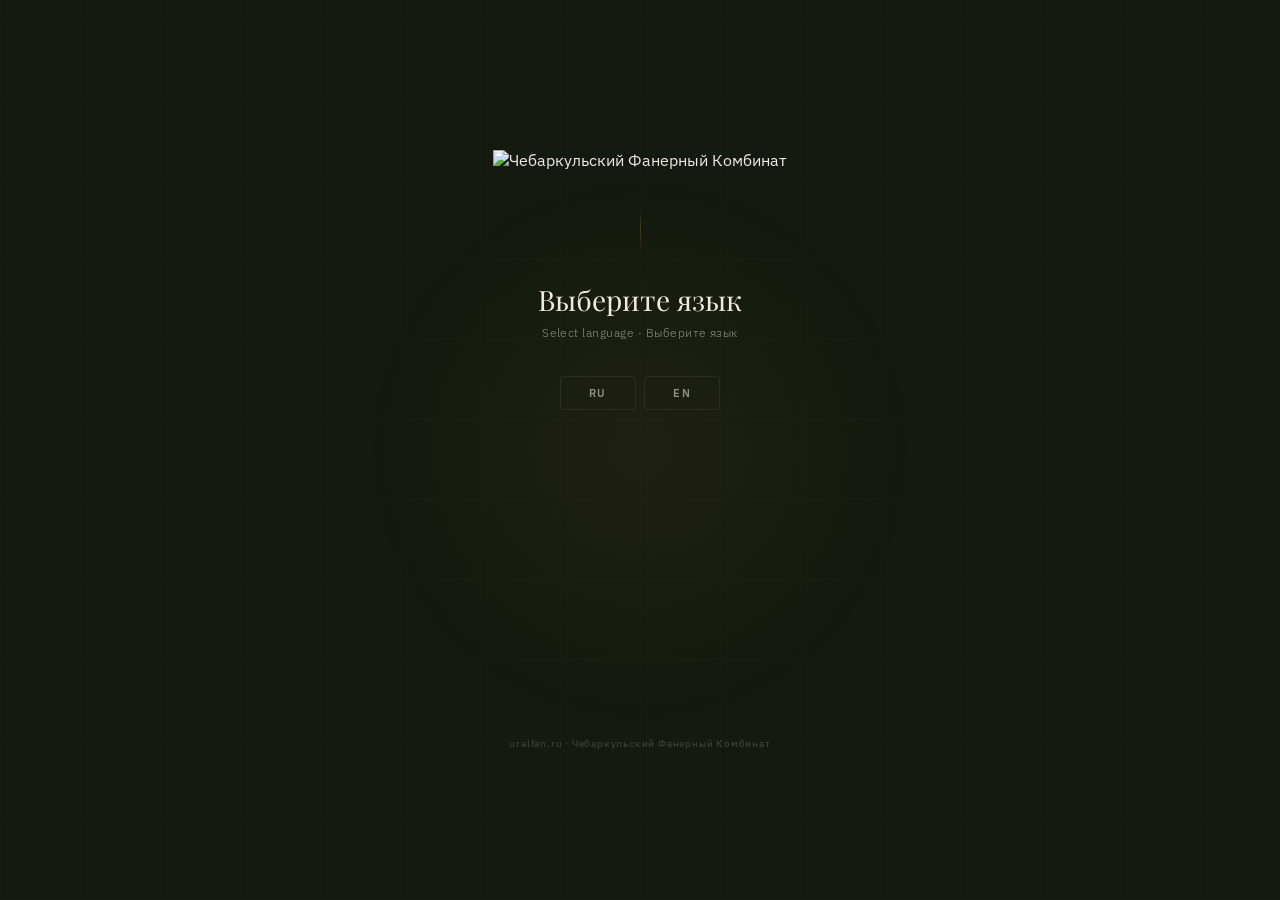
==== woods/index.html @ 63413ddd "fix folder name" ====
<!DOCTYPE html>
<html lang="ru">
<head>
  <meta charset="UTF-8">
  <meta name="viewport" content="width=device-width, initial-scale=1.0">
  <title>ЧФК — Коммерческие предложения</title>
  <link rel="preconnect" href="https://fonts.googleapis.com">
  <link rel="preconnect" href="https://fonts.gstatic.com" crossorigin>
  <link href="https://fonts.googleapis.com/css2?family=Playfair+Display:wght@400;500&family=IBM+Plex+Sans:wght@300;400;500;600&display=swap" rel="stylesheet">
  <style>
    *, *::before, *::after { box-sizing: border-box; margin: 0; padding: 0; }

    :root {
      --dark:   #141A10;
      --dark2:  #1C2618;
      --amber:  #C8913A;
      --amber-b:rgba(200,145,58,0.28);
      --amber-d:rgba(200,145,58,0.10);
      --light:  #F0EBE0;
      --muted:  #8A9484;
      --border: rgba(255,255,255,0.07);
      --display:'Playfair Display', Georgia, serif;
      --sans:   'IBM Plex Sans', system-ui, sans-serif;
    }

    html, body {
      height: 100%;
      font-family: var(--sans);
      background: var(--dark);
      color: var(--light);
      -webkit-font-smoothing: antialiased;
    }

    body {
      display: flex;
      flex-direction: column;
      align-items: center;
      justify-content: center;
      min-height: 100vh;
      padding: 40px 24px;
      position: relative;
      overflow-x: hidden;
    }

    /* subtle grid bg */
    body::before {
      content: '';
      position: fixed; inset: 0;
      background:
        repeating-linear-gradient(0deg,
          rgba(255,255,255,0.013) 0px, rgba(255,255,255,0.013) 1px,
          transparent 1px, transparent 80px),
        repeating-linear-gradient(90deg,
          rgba(255,255,255,0.013) 0px, rgba(255,255,255,0.013) 1px,
          transparent 1px, transparent 80px);
      pointer-events: none;
    }

    /* glow */
    body::after {
      content: '';
      position: fixed;
      top: 50%; left: 50%;
      transform: translate(-50%, -50%);
      width: 600px; height: 600px;
      border-radius: 50%;
      background: radial-gradient(circle, rgba(200,145,58,0.06) 0%, transparent 65%);
      pointer-events: none;
    }

    .wrap {
      position: relative; z-index: 1;
      width: 100%; max-width: 760px;
      display: flex; flex-direction: column;
      align-items: center; gap: 0;
    }

    /* LOGO */
    .logo-wrap { margin-bottom: 40px; text-align: center; }
    .logo { height: 64px; object-fit: contain; margin: 0 auto; }

    /* DIVIDER */
    .line {
      width: 1px; height: 40px;
      background: linear-gradient(to bottom, transparent, var(--amber-b), transparent);
      margin-bottom: 32px;
    }

    /* HEADLINE */
    .headline {
      text-align: center; margin-bottom: 36px;
    }
    .headline h1 {
      font-family: var(--display);
      font-size: 28px; font-weight: 400;
      color: var(--light); line-height: 1.25;
      margin-bottom: 8px;
    }
    .headline p {
      font-size: 12px; font-weight: 300;
      color: var(--muted); letter-spacing: 0.04em;
    }

    /* LANGUAGE SWITCHER */
    .lang-wrap {
      display: flex; gap: 8px; margin-bottom: 48px;
    }
    .lang-btn {
      font-family: var(--sans);
      font-size: 11px; font-weight: 600;
      letter-spacing: 0.14em; text-transform: uppercase;
      padding: 9px 28px;
      border-radius: 3px;
      border: 1px solid var(--border);
      background: transparent;
      color: var(--muted);
      cursor: pointer;
      transition: all 0.2s;
    }
    .lang-btn:hover {
      border-color: var(--amber-b);
      color: var(--amber);
    }
    .lang-btn.active {
      background: var(--amber-d);
      border-color: var(--amber-b);
      color: var(--amber);
    }

    /* SEGMENT CARDS */
    .cards {
      display: grid;
      grid-template-columns: repeat(3, 1fr);
      gap: 12px;
      width: 100%;
      opacity: 0;
      transform: translateY(16px);
      transition: opacity 0.35s ease, transform 0.35s ease;
      pointer-events: none;
    }
    .cards.visible {
      opacity: 1;
      transform: translateY(0);
      pointer-events: all;
    }

    .card {
      border: 1px solid var(--border);
      border-radius: 4px;
      padding: 28px 22px;
      background: rgba(255,255,255,0.02);
      cursor: pointer;
      text-decoration: none;
      display: flex; flex-direction: column; align-items: flex-start;
      gap: 0;
      transition: border-color 0.2s, background 0.2s, transform 0.18s;
      position: relative;
      overflow: hidden;
    }
    .card::after {
      content: '';
      position: absolute; bottom: 0; left: 0; right: 0;
      height: 2px;
      background: var(--amber);
      transform: scaleX(0);
      transform-origin: left;
      transition: transform 0.25s ease;
    }
    .card:hover {
      border-color: var(--amber-b);
      background: rgba(200,145,58,0.05);
      transform: translateY(-2px);
    }
    .card:hover::after { transform: scaleX(1); }

    .card-icon {
      font-size: 22px; margin-bottom: 16px;
      width: 40px; height: 40px;
      background: var(--amber-d);
      border-radius: 4px;
      display: flex; align-items: center; justify-content: center;
    }
    .card-title {
      font-family: var(--display);
      font-size: 17px; font-weight: 400;
      color: var(--light); margin-bottom: 6px;
      line-height: 1.25;
    }
    .card-title-en { display: none; }
    .card-sub {
      font-size: 11px; color: var(--muted);
      line-height: 1.55; margin-bottom: 20px;
    }
    .card-sub-en { display: none; }
    .card-arrow {
      font-size: 11px; font-weight: 500;
      letter-spacing: 0.08em; text-transform: uppercase;
      color: var(--amber); margin-top: auto;
      display: flex; align-items: center; gap: 6px;
    }
    .card-arrow-en { display: none; }
    .card-arrow::after { content: '→'; }

    /* EN mode */
    body.en .card-title    { display: none; }
    body.en .card-title-en { display: block;
      font-family: var(--display);
      font-size: 17px; font-weight: 400;
      color: var(--light); margin-bottom: 6px; line-height: 1.25;
    }
    body.en .card-sub    { display: none; }
    body.en .card-sub-en { display: block;
      font-size: 11px; color: var(--muted); line-height: 1.55; margin-bottom: 20px;
    }
    body.en .card-arrow    { display: none; }
    body.en .card-arrow-en {
      display: flex; align-items: center; gap: 6px;
      font-size: 11px; font-weight: 500;
      letter-spacing: 0.08em; text-transform: uppercase;
      color: var(--amber); margin-top: auto;
    }
    body.en .card-arrow-en::after { content: '→'; }
    body.en .headline h1::after { content: ''; }

    /* FOOTER LINE */
    .foot {
      margin-top: 48px;
      font-size: 10px; color: rgba(138,148,132,0.4);
      letter-spacing: 0.08em; text-align: center;
    }

    @media (max-width: 620px) {
      .cards { grid-template-columns: 1fr; }
      .headline h1 { font-size: 22px; }
    }
  </style>
</head>
<body>

<div class="wrap">

  <!-- LOGO -->
  <div class="logo-wrap">
    <img class="logo"
         src="https://static.tildacdn.com/tild6437-3734-4832-b035-353731666238/Logo_white.png"
         alt="Чебаркульский Фанерный Комбинат">
  </div>

  <div class="line"></div>

  <!-- HEADLINE -->
  <div class="headline">
    <h1 id="headline-text">Выберите язык</h1>
    <p id="headline-sub">Select language · Выберите язык</p>
  </div>

  <!-- LANGUAGE -->
  <div class="lang-wrap">
    <button class="lang-btn" id="btn-ru" onclick="selectLang('ru')">RU</button>
    <button class="lang-btn" id="btn-en" onclick="selectLang('en')">EN</button>
  </div>

  <!-- SEGMENT CARDS -->
  <div class="cards" id="cards">

    <a class="card" id="card-dist" href="#">
      <div class="card-icon">🤝</div>
      <div class="card-title">Дистрибьюторам</div>
      <div class="card-title-en">Distributors</div>
      <div class="card-sub">Партнёрские условия, прямые поставки, маржинальность</div>
      <div class="card-sub-en">Partnership terms, direct supply, margin opportunities</div>
      <div class="card-arrow">Открыть</div>
      <div class="card-arrow-en">Open</div>
    </a>

    <a class="card" id="card-build" href="#">
      <div class="card-icon">🏗️</div>
      <div class="card-title">Строительным компаниям</div>
      <div class="card-title-en">Construction Companies</div>
      <div class="card-sub">Технические характеристики, сертификаты, применение</div>
      <div class="card-sub-en">Technical specs, certifications, construction use</div>
      <div class="card-arrow">Открыть</div>
      <div class="card-arrow-en">Open</div>
    </a>

    <a class="card" id="card-whole" href="#">
      <div class="card-icon">📦</div>
      <div class="card-title">Оптовым покупателям</div>
      <div class="card-title-en">Wholesale Buyers</div>
      <div class="card-sub">Цена за объём, ассортимент, условия закупки</div>
      <div class="card-sub-en">Volume pricing, full range, purchase terms</div>
      <div class="card-arrow">Открыть</div>
      <div class="card-arrow-en">Open</div>
    </a>

  </div>

  <div class="foot" id="foot">uralfan.ru · Чебаркульский Фанерный Комбинат</div>

</div>

<script>
  const files = {
    ru: {
      dist:  'distributor_ru.html',
      build: 'construction_ru.html',
      whole: 'wholesale_ru.html'
    },
    en: {
      dist:  'distributor_en.html',
      build: 'construction_en.html',
      whole: 'wholesale_en.html'
    }
  };

  const headlines = {
    ru: { h1: 'Выберите категорию', sub: 'Нажмите на нужный раздел' },
    en: { h1: 'Select a category',  sub: 'Tap the relevant section'  }
  };

  let currentLang = null;

  function selectLang(lang) {
    currentLang = lang;

    document.getElementById('btn-ru').classList.toggle('active', lang === 'ru');
    document.getElementById('btn-en').classList.toggle('active', lang === 'en');

    document.body.classList.toggle('en', lang === 'en');

    document.getElementById('headline-text').textContent = headlines[lang].h1;
    document.getElementById('headline-sub').textContent  = headlines[lang].sub;

    document.getElementById('card-dist').href  = files[lang].dist;
    document.getElementById('card-build').href = files[lang].build;
    document.getElementById('card-whole').href = files[lang].whole;

    const cards = document.getElementById('cards');
    if (!cards.classList.contains('visible')) {
      cards.classList.add('visible');
    }
  }
</script>

</body>
</html>
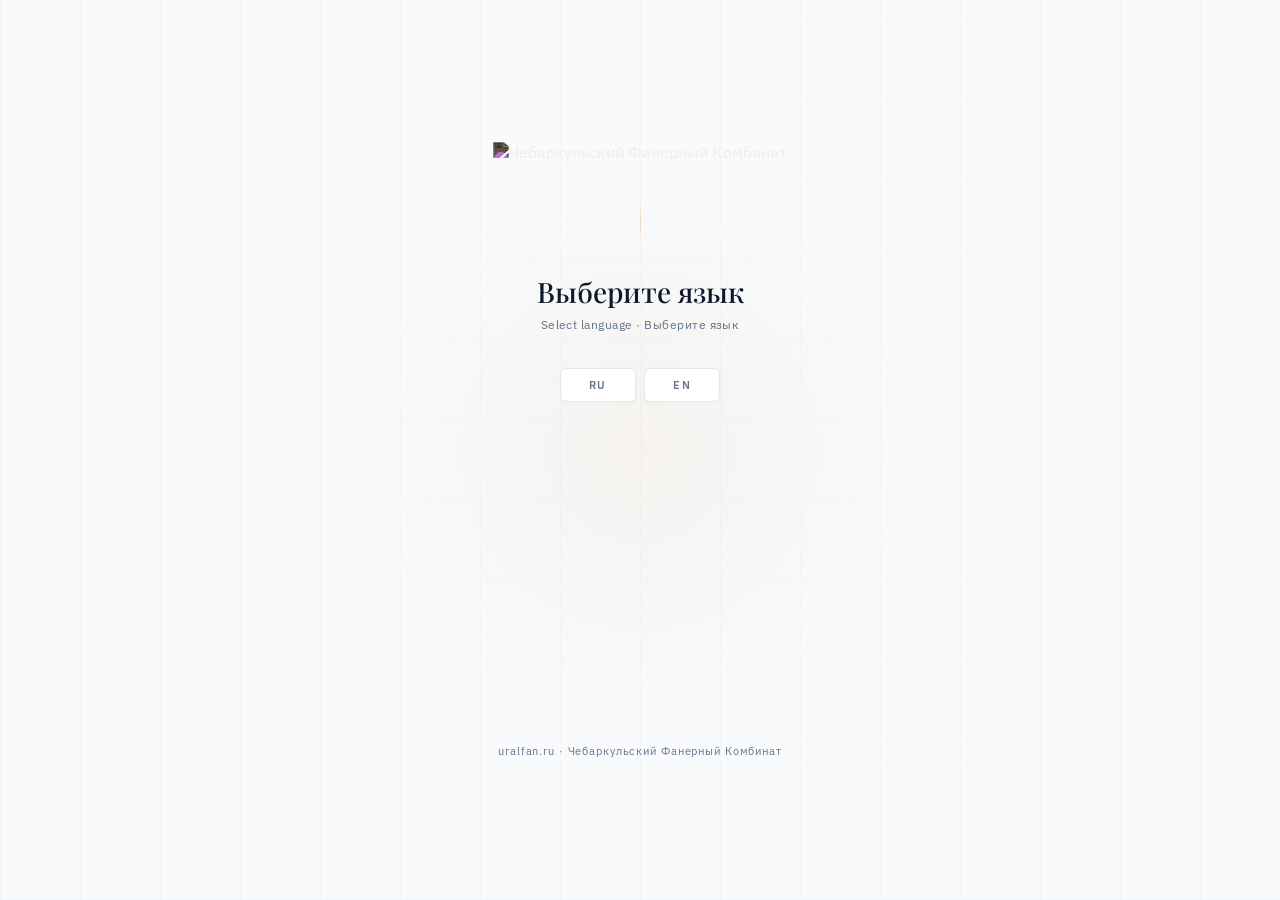
==== commit dfc3fe20: "Refactor: Mobile adaptation, light premium design, CSS architecture overhaul, Netlify security heade" ====
--- a/woods/index.html
+++ b/woods/index.html
@@ -7,233 +7,7 @@
   <link rel="preconnect" href="https://fonts.googleapis.com">
   <link rel="preconnect" href="https://fonts.gstatic.com" crossorigin>
   <link href="https://fonts.googleapis.com/css2?family=Playfair+Display:wght@400;500&family=IBM+Plex+Sans:wght@300;400;500;600&display=swap" rel="stylesheet">
-  <style>
-    *, *::before, *::after { box-sizing: border-box; margin: 0; padding: 0; }
-
-    :root {
-      --dark:   #141A10;
-      --dark2:  #1C2618;
-      --amber:  #C8913A;
-      --amber-b:rgba(200,145,58,0.28);
-      --amber-d:rgba(200,145,58,0.10);
-      --light:  #F0EBE0;
-      --muted:  #8A9484;
-      --border: rgba(255,255,255,0.07);
-      --display:'Playfair Display', Georgia, serif;
-      --sans:   'IBM Plex Sans', system-ui, sans-serif;
-    }
-
-    html, body {
-      height: 100%;
-      font-family: var(--sans);
-      background: var(--dark);
-      color: var(--light);
-      -webkit-font-smoothing: antialiased;
-    }
-
-    body {
-      display: flex;
-      flex-direction: column;
-      align-items: center;
-      justify-content: center;
-      min-height: 100vh;
-      padding: 40px 24px;
-      position: relative;
-      overflow-x: hidden;
-    }
-
-    /* subtle grid bg */
-    body::before {
-      content: '';
-      position: fixed; inset: 0;
-      background:
-        repeating-linear-gradient(0deg,
-          rgba(255,255,255,0.013) 0px, rgba(255,255,255,0.013) 1px,
-          transparent 1px, transparent 80px),
-        repeating-linear-gradient(90deg,
-          rgba(255,255,255,0.013) 0px, rgba(255,255,255,0.013) 1px,
-          transparent 1px, transparent 80px);
-      pointer-events: none;
-    }
-
-    /* glow */
-    body::after {
-      content: '';
-      position: fixed;
-      top: 50%; left: 50%;
-      transform: translate(-50%, -50%);
-      width: 600px; height: 600px;
-      border-radius: 50%;
-      background: radial-gradient(circle, rgba(200,145,58,0.06) 0%, transparent 65%);
-      pointer-events: none;
-    }
-
-    .wrap {
-      position: relative; z-index: 1;
-      width: 100%; max-width: 760px;
-      display: flex; flex-direction: column;
-      align-items: center; gap: 0;
-    }
-
-    /* LOGO */
-    .logo-wrap { margin-bottom: 40px; text-align: center; }
-    .logo { height: 64px; object-fit: contain; margin: 0 auto; }
-
-    /* DIVIDER */
-    .line {
-      width: 1px; height: 40px;
-      background: linear-gradient(to bottom, transparent, var(--amber-b), transparent);
-      margin-bottom: 32px;
-    }
-
-    /* HEADLINE */
-    .headline {
-      text-align: center; margin-bottom: 36px;
-    }
-    .headline h1 {
-      font-family: var(--display);
-      font-size: 28px; font-weight: 400;
-      color: var(--light); line-height: 1.25;
-      margin-bottom: 8px;
-    }
-    .headline p {
-      font-size: 12px; font-weight: 300;
-      color: var(--muted); letter-spacing: 0.04em;
-    }
-
-    /* LANGUAGE SWITCHER */
-    .lang-wrap {
-      display: flex; gap: 8px; margin-bottom: 48px;
-    }
-    .lang-btn {
-      font-family: var(--sans);
-      font-size: 11px; font-weight: 600;
-      letter-spacing: 0.14em; text-transform: uppercase;
-      padding: 9px 28px;
-      border-radius: 3px;
-      border: 1px solid var(--border);
-      background: transparent;
-      color: var(--muted);
-      cursor: pointer;
-      transition: all 0.2s;
-    }
-    .lang-btn:hover {
-      border-color: var(--amber-b);
-      color: var(--amber);
-    }
-    .lang-btn.active {
-      background: var(--amber-d);
-      border-color: var(--amber-b);
-      color: var(--amber);
-    }
-
-    /* SEGMENT CARDS */
-    .cards {
-      display: grid;
-      grid-template-columns: repeat(3, 1fr);
-      gap: 12px;
-      width: 100%;
-      opacity: 0;
-      transform: translateY(16px);
-      transition: opacity 0.35s ease, transform 0.35s ease;
-      pointer-events: none;
-    }
-    .cards.visible {
-      opacity: 1;
-      transform: translateY(0);
-      pointer-events: all;
-    }
-
-    .card {
-      border: 1px solid var(--border);
-      border-radius: 4px;
-      padding: 28px 22px;
-      background: rgba(255,255,255,0.02);
-      cursor: pointer;
-      text-decoration: none;
-      display: flex; flex-direction: column; align-items: flex-start;
-      gap: 0;
-      transition: border-color 0.2s, background 0.2s, transform 0.18s;
-      position: relative;
-      overflow: hidden;
-    }
-    .card::after {
-      content: '';
-      position: absolute; bottom: 0; left: 0; right: 0;
-      height: 2px;
-      background: var(--amber);
-      transform: scaleX(0);
-      transform-origin: left;
-      transition: transform 0.25s ease;
-    }
-    .card:hover {
-      border-color: var(--amber-b);
-      background: rgba(200,145,58,0.05);
-      transform: translateY(-2px);
-    }
-    .card:hover::after { transform: scaleX(1); }
-
-    .card-icon {
-      font-size: 22px; margin-bottom: 16px;
-      width: 40px; height: 40px;
-      background: var(--amber-d);
-      border-radius: 4px;
-      display: flex; align-items: center; justify-content: center;
-    }
-    .card-title {
-      font-family: var(--display);
-      font-size: 17px; font-weight: 400;
-      color: var(--light); margin-bottom: 6px;
-      line-height: 1.25;
-    }
-    .card-title-en { display: none; }
-    .card-sub {
-      font-size: 11px; color: var(--muted);
-      line-height: 1.55; margin-bottom: 20px;
-    }
-    .card-sub-en { display: none; }
-    .card-arrow {
-      font-size: 11px; font-weight: 500;
-      letter-spacing: 0.08em; text-transform: uppercase;
-      color: var(--amber); margin-top: auto;
-      display: flex; align-items: center; gap: 6px;
-    }
-    .card-arrow-en { display: none; }
-    .card-arrow::after { content: '→'; }
-
-    /* EN mode */
-    body.en .card-title    { display: none; }
-    body.en .card-title-en { display: block;
-      font-family: var(--display);
-      font-size: 17px; font-weight: 400;
-      color: var(--light); margin-bottom: 6px; line-height: 1.25;
-    }
-    body.en .card-sub    { display: none; }
-    body.en .card-sub-en { display: block;
-      font-size: 11px; color: var(--muted); line-height: 1.55; margin-bottom: 20px;
-    }
-    body.en .card-arrow    { display: none; }
-    body.en .card-arrow-en {
-      display: flex; align-items: center; gap: 6px;
-      font-size: 11px; font-weight: 500;
-      letter-spacing: 0.08em; text-transform: uppercase;
-      color: var(--amber); margin-top: auto;
-    }
-    body.en .card-arrow-en::after { content: '→'; }
-    body.en .headline h1::after { content: ''; }
-
-    /* FOOTER LINE */
-    .foot {
-      margin-top: 48px;
-      font-size: 10px; color: rgba(138,148,132,0.4);
-      letter-spacing: 0.08em; text-align: center;
-    }
-
-    @media (max-width: 620px) {
-      .cards { grid-template-columns: 1fr; }
-      .headline h1 { font-size: 22px; }
-    }
-  </style>
+  <link rel="stylesheet" href="index.css">
 </head>
 <body>
 
--- a/woods/index.css
+++ b/woods/index.css
@@ -0,0 +1,209 @@
+
+*, *::before, *::after { box-sizing: border-box; margin: 0; padding: 0; }
+
+:root {
+  --dark:   #F8FAFC;
+  --dark2:  #FFFFFF;
+  --amber:  #D97706;
+  --amber-b:rgba(217,119,6,0.25);
+  --amber-d:rgba(217,119,6,0.08);
+  --light:  #0F172A;
+  --muted:  #64748B;
+  --border: rgba(15,23,42,0.1);
+  --display:'Playfair Display', Georgia, serif;
+  --sans:   'IBM Plex Sans', system-ui, sans-serif;
+}
+
+html, body {
+  height: 100%;
+  font-family: var(--sans);
+  background: var(--dark);
+  color: var(--light);
+  -webkit-font-smoothing: antialiased;
+  overflow-x: hidden; /* Fix mobile scale */
+}
+
+body {
+  display: flex;
+  flex-direction: column;
+  align-items: center;
+  justify-content: center;
+  min-height: 100vh;
+  padding: 40px 24px;
+  position: relative;
+}
+
+/* subtle grid bg - light version */
+body::before {
+  content: '';
+  position: fixed; inset: 0;
+  background:
+    repeating-linear-gradient(0deg,
+      rgba(15,23,42,0.02) 0px, rgba(15,23,42,0.02) 1px,
+      transparent 1px, transparent 80px),
+    repeating-linear-gradient(90deg,
+      rgba(15,23,42,0.02) 0px, rgba(15,23,42,0.02) 1px,
+      transparent 1px, transparent 80px);
+  pointer-events: none;
+}
+
+/* glow */
+body::after {
+  content: '';
+  position: fixed;
+  top: 50%; left: 50%;
+  transform: translate(-50%, -50%);
+  width: 600px; height: 600px;
+  border-radius: 50%;
+  background: radial-gradient(circle, rgba(217,119,6,0.05) 0%, transparent 65%);
+  pointer-events: none;
+}
+
+.wrap {
+  position: relative; z-index: 1;
+  width: 100%; max-width: 760px;
+  display: flex; flex-direction: column;
+  align-items: center; gap: 0;
+}
+
+.logo-wrap { margin-bottom: 40px; text-align: center; }
+.logo { height: 64px; object-fit: contain; margin: 0 auto; filter: invert(1) opacity(0.8); }
+
+.line {
+  width: 1px; height: 40px;
+  background: linear-gradient(to bottom, transparent, var(--amber-b), transparent);
+  margin-bottom: 32px;
+}
+
+.headline { text-align: center; margin-bottom: 36px; }
+.headline h1 {
+  font-family: var(--display);
+  font-size: 28px; font-weight: 500;
+  color: var(--light); line-height: 1.25;
+  margin-bottom: 8px;
+}
+.headline p {
+  font-size: 12px; font-weight: 400;
+  color: var(--muted); letter-spacing: 0.04em;
+}
+
+.lang-wrap { display: flex; gap: 8px; margin-bottom: 48px; }
+.lang-btn {
+  font-family: var(--sans);
+  font-size: 11px; font-weight: 600;
+  letter-spacing: 0.14em; text-transform: uppercase;
+  padding: 9px 28px;
+  border-radius: 6px;
+  border: 1px solid var(--border);
+  background: var(--dark2);
+  color: var(--muted);
+  cursor: pointer;
+  transition: all 0.2s;
+  box-shadow: 0 2px 4px rgba(0,0,0,0.02);
+}
+.lang-btn:hover {
+  border-color: var(--amber-b);
+  color: var(--amber);
+  box-shadow: 0 4px 12px rgba(217,119,6,0.08);
+}
+.lang-btn.active {
+  background: var(--amber-d);
+  border-color: var(--amber-b);
+  color: var(--amber);
+}
+
+.cards {
+  display: grid;
+  grid-template-columns: repeat(3, 1fr);
+  gap: 16px;
+  width: 100%;
+  opacity: 0;
+  transform: translateY(16px);
+  transition: opacity 0.35s ease, transform 0.35s ease;
+  pointer-events: none;
+}
+.cards.visible {
+  opacity: 1;
+  transform: translateY(0);
+  pointer-events: all;
+}
+
+.card {
+  border: 1px solid var(--border);
+  border-radius: 12px;
+  padding: 28px 22px;
+  background: var(--dark2);
+  cursor: pointer;
+  text-decoration: none;
+  display: flex; flex-direction: column; align-items: flex-start;
+  gap: 0;
+  transition: all 0.25s ease;
+  position: relative;
+  overflow: hidden;
+  box-shadow: 0 4px 12px rgba(0,0,0,0.02);
+}
+.card::after {
+  content: '';
+  position: absolute; bottom: 0; left: 0; right: 0;
+  height: 3px;
+  background: var(--amber);
+  transform: scaleX(0);
+  transform-origin: left;
+  transition: transform 0.3s ease;
+}
+.card:hover {
+  border-color: var(--amber-b);
+  background: #FFFFFF;
+  transform: translateY(-4px);
+  box-shadow: 0 12px 24px rgba(15,23,42,0.06);
+}
+.card:hover::after { transform: scaleX(1); }
+
+.card-icon {
+  font-size: 22px; margin-bottom: 16px;
+  width: 44px; height: 44px;
+  background: var(--amber-d);
+  border-radius: 8px;
+  display: flex; align-items: center; justify-content: center;
+}
+.card-title, .card-title-en {
+  font-family: var(--display);
+  font-size: 18px; font-weight: 500;
+  color: var(--light); margin-bottom: 8px;
+  line-height: 1.25;
+}
+.card-title-en { display: none; }
+.card-sub, .card-sub-en {
+  font-size: 12px; color: var(--muted);
+  line-height: 1.55; margin-bottom: 24px;
+}
+.card-sub-en { display: none; }
+.card-arrow, .card-arrow-en {
+  font-size: 11px; font-weight: 600;
+  letter-spacing: 0.08em; text-transform: uppercase;
+  color: var(--amber); margin-top: auto;
+  display: flex; align-items: center; gap: 6px;
+  transition: transform 0.2s;
+}
+.card-arrow-en { display: none; }
+.card-arrow::after, .card-arrow-en::after { content: '→'; transition: transform 0.2s; }
+.card:hover .card-arrow::after, .card:hover .card-arrow-en::after { transform: translateX(4px); }
+
+body.en .card-title { display: none; }
+body.en .card-title-en { display: block; }
+body.en .card-sub { display: none; }
+body.en .card-sub-en { display: block; }
+body.en .card-arrow { display: none; }
+body.en .card-arrow-en { display: flex; }
+
+.foot {
+  margin-top: 48px;
+  font-size: 11px; color: var(--muted);
+  letter-spacing: 0.08em; text-align: center;
+}
+
+@media (max-width: 620px) {
+  .cards { grid-template-columns: 1fr; gap: 12px; }
+  .headline h1 { font-size: 24px; }
+  body { padding: 32px 16px; }
+}
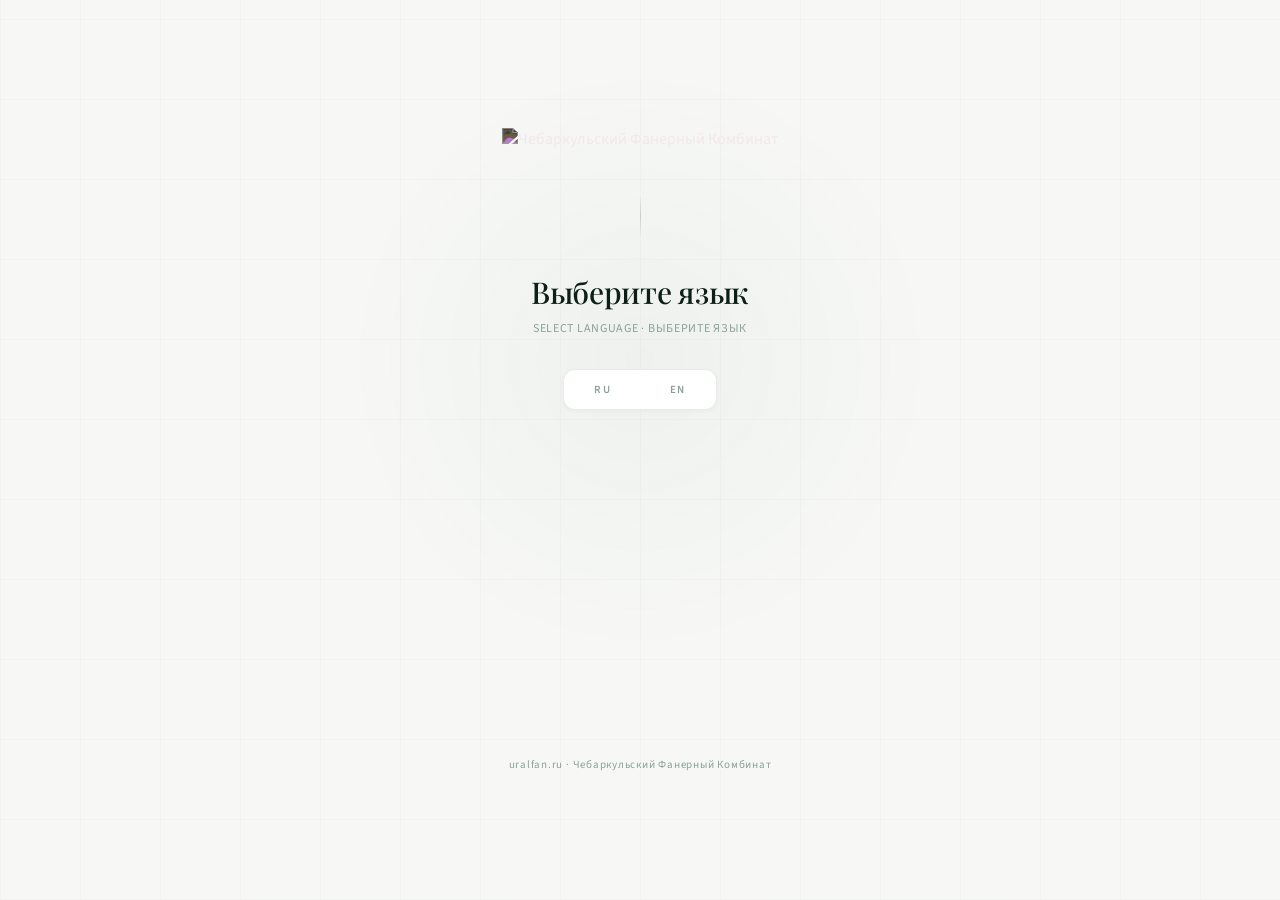
==== commit b822b385: "Refactor: Make text blocks concise bullets and move CTA button to hero section" ====
--- a/woods/index.html
+++ b/woods/index.html
@@ -6,7 +6,7 @@
   <title>ЧФК — Коммерческие предложения</title>
   <link rel="preconnect" href="https://fonts.googleapis.com">
   <link rel="preconnect" href="https://fonts.gstatic.com" crossorigin>
-  <link href="https://fonts.googleapis.com/css2?family=Playfair+Display:wght@400;500&family=IBM+Plex+Sans:wght@300;400;500;600&display=swap" rel="stylesheet">
+  <link href="https://fonts.googleapis.com/css2?family=Playfair+Display:wght@400;500;600&family=Source+Sans+3:wght@300;400;500;600&display=swap" rel="stylesheet">
   <link rel="stylesheet" href="index.css">
 </head>
 <body>
--- a/woods/index.css
+++ b/woods/index.css
@@ -2,25 +2,33 @@
 *, *::before, *::after { box-sizing: border-box; margin: 0; padding: 0; }
 
 :root {
-  --dark:   #F8FAFC;
-  --dark2:  #FFFFFF;
-  --amber:  #D97706;
-  --amber-b:rgba(217,119,6,0.25);
-  --amber-d:rgba(217,119,6,0.08);
-  --light:  #0F172A;
-  --muted:  #64748B;
-  --border: rgba(15,23,42,0.1);
-  --display:'Playfair Display', Georgia, serif;
-  --sans:   'IBM Plex Sans', system-ui, sans-serif;
-}
-
+  /* ── Color Tokens ── */
+  --bg:          #F7F8F5;
+  --bg-white:    #FFFFFF;
+  --accent:      #1C4A3A;
+  --accent-b:    rgba(28, 74, 58, 0.18);
+  --accent-d:    rgba(28, 74, 58, 0.07);
+  --text:        #0D1F17;
+  --body2:       #5A7065;
+  --muted:       #8BA09A;
+  --border:      rgba(13, 31, 23, 0.09);
+
+  /* ── Typography Tokens ── */
+  --display:     'Playfair Display', Georgia, serif;
+  --sans:        'Source Sans 3', system-ui, sans-serif;
+
+  /* ── Radius ── */
+  --radius:      10px;
+}
+
+/* ── RESET & BASE ── */
 html, body {
   height: 100%;
   font-family: var(--sans);
-  background: var(--dark);
-  color: var(--light);
+  background: var(--bg);
+  color: var(--text);
   -webkit-font-smoothing: antialiased;
-  overflow-x: hidden; /* Fix mobile scale */
+  overflow-x: hidden;
 }
 
 body {
@@ -29,97 +37,128 @@
   align-items: center;
   justify-content: center;
   min-height: 100vh;
-  padding: 40px 24px;
+  padding: 48px 24px;
   position: relative;
 }
 
-/* subtle grid bg - light version */
+/* ── Background grid texture ── */
 body::before {
   content: '';
   position: fixed; inset: 0;
   background:
     repeating-linear-gradient(0deg,
-      rgba(15,23,42,0.02) 0px, rgba(15,23,42,0.02) 1px,
+      rgba(13,31,23,0.018) 0px, rgba(13,31,23,0.018) 1px,
       transparent 1px, transparent 80px),
     repeating-linear-gradient(90deg,
-      rgba(15,23,42,0.02) 0px, rgba(15,23,42,0.02) 1px,
+      rgba(13,31,23,0.018) 0px, rgba(13,31,23,0.018) 1px,
       transparent 1px, transparent 80px);
   pointer-events: none;
-}
-
-/* glow */
+  z-index: 0;
+}
+
+/* ── Ambient glow ── */
 body::after {
   content: '';
   position: fixed;
-  top: 50%; left: 50%;
+  top: 40%; left: 50%;
   transform: translate(-50%, -50%);
-  width: 600px; height: 600px;
+  width: 640px; height: 640px;
   border-radius: 50%;
-  background: radial-gradient(circle, rgba(217,119,6,0.05) 0%, transparent 65%);
+  background: radial-gradient(circle, rgba(28,74,58,0.04) 0%, transparent 65%);
   pointer-events: none;
-}
-
+  z-index: 0;
+}
+
+/* ── WRAP ── */
 .wrap {
   position: relative; z-index: 1;
-  width: 100%; max-width: 760px;
+  width: 100%; max-width: 780px;
   display: flex; flex-direction: column;
-  align-items: center; gap: 0;
-}
-
-.logo-wrap { margin-bottom: 40px; text-align: center; }
-.logo { height: 64px; object-fit: contain; margin: 0 auto; filter: invert(1) opacity(0.8); }
-
+  align-items: center;
+}
+
+/* ── LOGO ── */
+.logo-wrap {
+  margin-bottom: 44px;
+  text-align: center;
+}
+.logo {
+  height: 60px;
+  object-fit: contain;
+  margin: 0 auto;
+  filter: invert(1) opacity(0.75);
+  transition: opacity 0.2s;
+}
+.logo:hover { opacity: 0.9; filter: invert(1) opacity(0.9); }
+
+/* ── DECORATIVE LINE ── */
 .line {
-  width: 1px; height: 40px;
-  background: linear-gradient(to bottom, transparent, var(--amber-b), transparent);
+  width: 1px; height: 44px;
+  background: linear-gradient(to bottom, transparent, var(--accent-b), transparent);
+  margin-bottom: 36px;
+  flex-shrink: 0;
+}
+
+/* ── HEADLINE ── */
+.headline {
+  text-align: center;
   margin-bottom: 32px;
 }
-
-.headline { text-align: center; margin-bottom: 36px; }
 .headline h1 {
   font-family: var(--display);
-  font-size: 28px; font-weight: 500;
-  color: var(--light); line-height: 1.25;
-  margin-bottom: 8px;
+  font-size: 30px; font-weight: 500;
+  color: var(--text); line-height: 1.22;
+  margin-bottom: 10px;
+  letter-spacing: -0.01em;
 }
 .headline p {
   font-size: 12px; font-weight: 400;
-  color: var(--muted); letter-spacing: 0.04em;
-}
-
-.lang-wrap { display: flex; gap: 8px; margin-bottom: 48px; }
+  color: var(--muted); letter-spacing: 0.06em;
+  text-transform: uppercase;
+}
+
+/* ── LANGUAGE TOGGLE ── */
+.lang-wrap {
+  display: flex;
+  gap: 6px;
+  margin-bottom: 52px;
+  background: var(--bg-white);
+  border: 1px solid var(--border);
+  border-radius: calc(var(--radius) + 2px);
+  padding: 4px;
+  box-shadow: 0 1px 4px rgba(0,0,0,0.04);
+}
 .lang-btn {
   font-family: var(--sans);
   font-size: 11px; font-weight: 600;
   letter-spacing: 0.14em; text-transform: uppercase;
-  padding: 9px 28px;
-  border-radius: 6px;
-  border: 1px solid var(--border);
-  background: var(--dark2);
+  padding: 8px 26px;
+  border-radius: var(--radius);
+  border: none;
+  background: transparent;
   color: var(--muted);
   cursor: pointer;
-  transition: all 0.2s;
-  box-shadow: 0 2px 4px rgba(0,0,0,0.02);
+  transition: all 0.2s ease;
 }
 .lang-btn:hover {
-  border-color: var(--amber-b);
-  color: var(--amber);
-  box-shadow: 0 4px 12px rgba(217,119,6,0.08);
+  color: var(--accent);
+  background: var(--accent-d);
 }
 .lang-btn.active {
-  background: var(--amber-d);
-  border-color: var(--amber-b);
-  color: var(--amber);
-}
-
+  background: var(--accent);
+  color: #FFFFFF;
+  box-shadow: 0 2px 8px rgba(28,74,58,0.25);
+}
+
+/* ── SEGMENT CARDS ── */
 .cards {
   display: grid;
   grid-template-columns: repeat(3, 1fr);
-  gap: 16px;
+  gap: 14px;
   width: 100%;
   opacity: 0;
-  transform: translateY(16px);
-  transition: opacity 0.35s ease, transform 0.35s ease;
+  transform: translateY(20px);
+  transition: opacity 0.4s ease, transform 0.4s ease;
   pointer-events: none;
 }
 .cards.visible {
@@ -130,80 +169,108 @@
 
 .card {
   border: 1px solid var(--border);
-  border-radius: 12px;
-  padding: 28px 22px;
-  background: var(--dark2);
+  border-radius: 14px;
+  padding: 28px 22px 24px;
+  background: var(--bg-white);
   cursor: pointer;
   text-decoration: none;
   display: flex; flex-direction: column; align-items: flex-start;
-  gap: 0;
-  transition: all 0.25s ease;
+  transition: transform 0.25s ease, box-shadow 0.25s ease, border-color 0.25s ease;
   position: relative;
   overflow: hidden;
-  box-shadow: 0 4px 12px rgba(0,0,0,0.02);
-}
-.card::after {
+  box-shadow: 0 1px 3px rgba(0,0,0,0.03), 0 4px 12px rgba(0,0,0,0.02);
+}
+
+/* Accent bar on left edge, slides in on hover */
+.card::before {
   content: '';
-  position: absolute; bottom: 0; left: 0; right: 0;
-  height: 3px;
-  background: var(--amber);
-  transform: scaleX(0);
-  transform-origin: left;
+  position: absolute; top: 16px; left: 0; bottom: 16px;
+  width: 3px;
+  background: var(--accent);
+  border-radius: 0 3px 3px 0;
+  transform: scaleY(0);
+  transform-origin: center;
   transition: transform 0.3s ease;
 }
 .card:hover {
-  border-color: var(--amber-b);
-  background: #FFFFFF;
+  border-color: var(--accent-b);
   transform: translateY(-4px);
-  box-shadow: 0 12px 24px rgba(15,23,42,0.06);
-}
-.card:hover::after { transform: scaleX(1); }
-
+  box-shadow: 0 8px 24px rgba(13,31,23,0.08), 0 2px 6px rgba(13,31,23,0.04);
+}
+.card:hover::before { transform: scaleY(1); }
+
+/* ── Card icon ── */
 .card-icon {
-  font-size: 22px; margin-bottom: 16px;
-  width: 44px; height: 44px;
-  background: var(--amber-d);
+  font-size: 20px;
+  width: 42px; height: 42px;
+  background: var(--accent-d);
   border-radius: 8px;
   display: flex; align-items: center; justify-content: center;
-}
+  margin-bottom: 18px;
+  transition: background 0.2s;
+}
+.card:hover .card-icon { background: rgba(28,74,58,0.12); }
+
+/* ── Card text ── */
 .card-title, .card-title-en {
   font-family: var(--display);
-  font-size: 18px; font-weight: 500;
-  color: var(--light); margin-bottom: 8px;
-  line-height: 1.25;
+  font-size: 17px; font-weight: 500;
+  color: var(--text); margin-bottom: 8px;
+  line-height: 1.3; letter-spacing: -0.01em;
 }
 .card-title-en { display: none; }
+
 .card-sub, .card-sub-en {
-  font-size: 12px; color: var(--muted);
-  line-height: 1.55; margin-bottom: 24px;
+  font-size: 12.5px; color: var(--body2);
+  line-height: 1.6; margin-bottom: 22px;
+  font-weight: 400;
 }
 .card-sub-en { display: none; }
+
+/* ── Card arrow CTA ── */
 .card-arrow, .card-arrow-en {
-  font-size: 11px; font-weight: 600;
-  letter-spacing: 0.08em; text-transform: uppercase;
-  color: var(--amber); margin-top: auto;
+  font-size: 10.5px; font-weight: 600;
+  letter-spacing: 0.1em; text-transform: uppercase;
+  color: var(--accent); margin-top: auto;
   display: flex; align-items: center; gap: 6px;
+  transition: gap 0.2s;
+}
+.card-arrow-en { display: none; }
+.card-arrow::after, .card-arrow-en::after {
+  content: '→';
   transition: transform 0.2s;
-}
-.card-arrow-en { display: none; }
-.card-arrow::after, .card-arrow-en::after { content: '→'; transition: transform 0.2s; }
-.card:hover .card-arrow::after, .card:hover .card-arrow-en::after { transform: translateX(4px); }
-
-body.en .card-title { display: none; }
+  display: inline-block;
+}
+.card:hover .card-arrow,
+.card:hover .card-arrow-en { gap: 10px; }
+.card:hover .card-arrow::after,
+.card:hover .card-arrow-en::after { transform: translateX(3px); }
+
+/* ── Language switching body class ── */
+body.en .card-title    { display: none; }
 body.en .card-title-en { display: block; }
-body.en .card-sub { display: none; }
-body.en .card-sub-en { display: block; }
-body.en .card-arrow { display: none; }
+body.en .card-sub      { display: none; }
+body.en .card-sub-en   { display: block; }
+body.en .card-arrow    { display: none; }
 body.en .card-arrow-en { display: flex; }
 
+/* ── FOOTER ── */
 .foot {
-  margin-top: 48px;
+  margin-top: 52px;
   font-size: 11px; color: var(--muted);
-  letter-spacing: 0.08em; text-align: center;
-}
-
-@media (max-width: 620px) {
-  .cards { grid-template-columns: 1fr; gap: 12px; }
+  letter-spacing: 0.07em; text-align: center;
+  font-weight: 400;
+}
+
+/* ── RESPONSIVE ── */
+@media (max-width: 640px) {
+  .cards { grid-template-columns: 1fr; gap: 10px; }
   .headline h1 { font-size: 24px; }
-  body { padding: 32px 16px; }
-}
+  body { padding: 36px 16px; }
+  .logo { height: 50px; }
+}
+
+@media (max-width: 420px) {
+  .lang-wrap { width: 100%; justify-content: center; }
+  .lang-btn { padding: 8px 20px; }
+}
